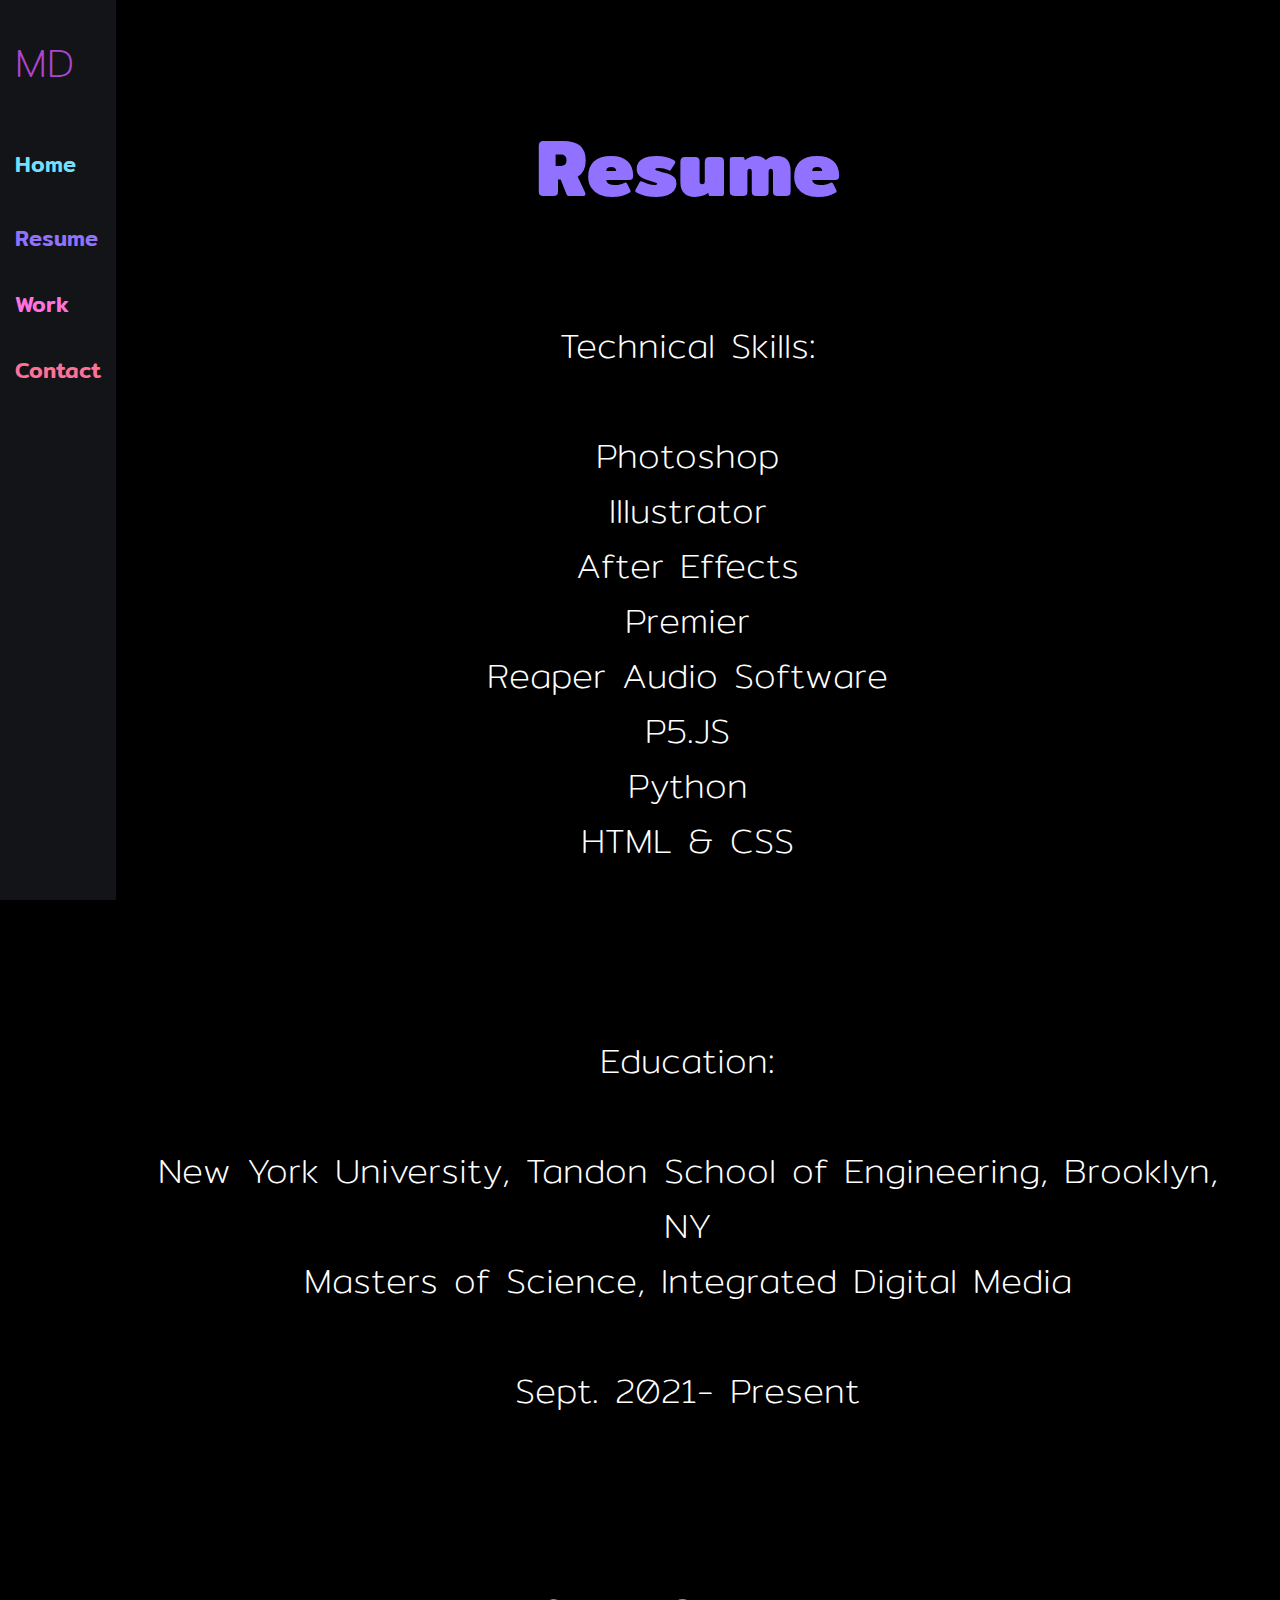
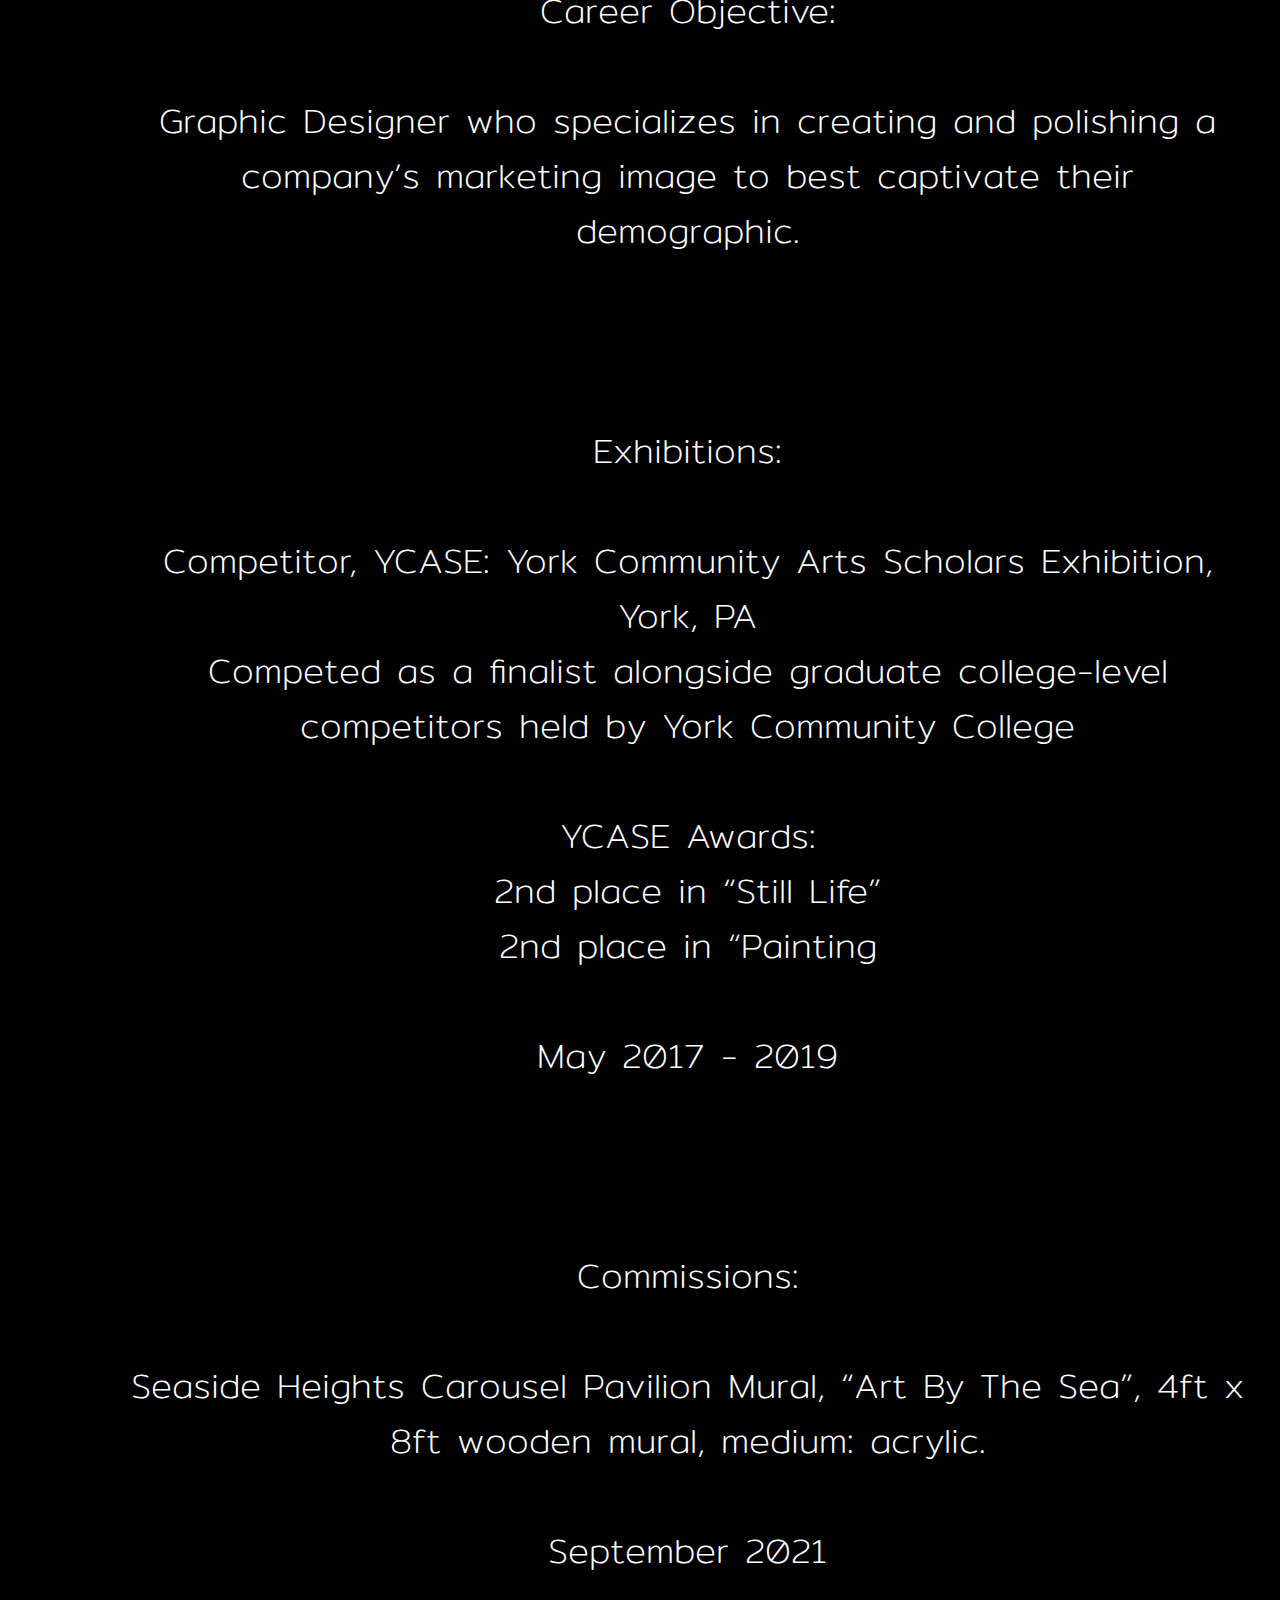
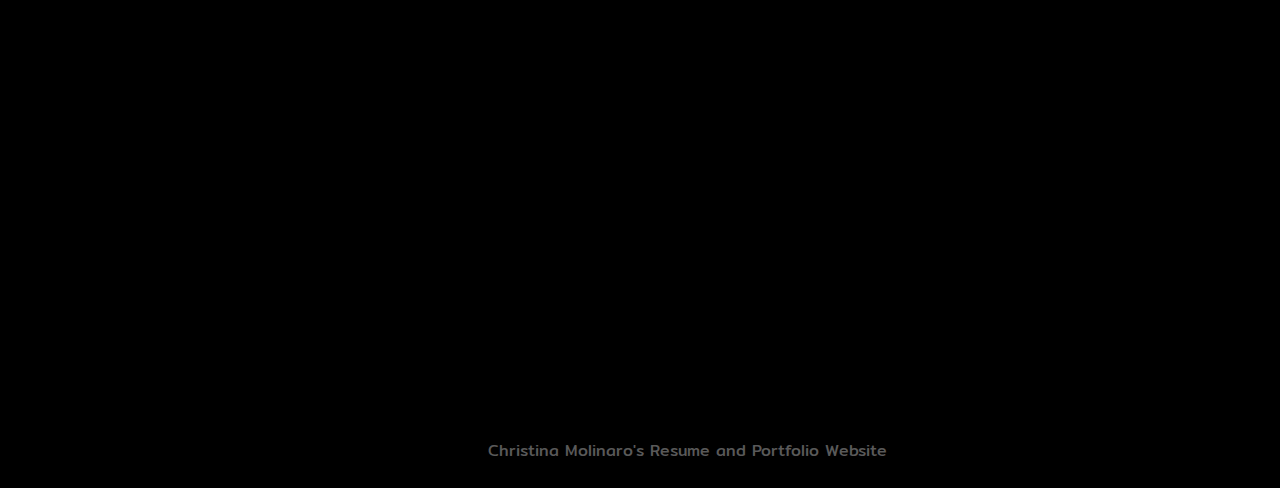
==== resume.html @ 949c89a5 "Added Initial Files" ====
<!DOCTYPE html>
<html lang="en" dir="ltr">
  <head>
    <meta charset="utf-8">
    <link rel="stylesheet" href="style.css">
    <title>Christina Molinaro</title>
  </head>
  <body>

    <div class="menu">
      <p><a class="a0">MD</p>
      <p><a class="a1" class="navLink" href="index.html">Home</a></p>
      <p><a class="a2" class="navLink" href="resume.html">Resume</a></p>
      <p><a class="a3" class="navLink" href="works.html">Work</a></p>
      <p><a class="a4" class="navLink" href="contact.html">Contact</a></p>
    </div>

    <div class="mainContainer">
        <div class="Header">
          <h1 class="headerResume">Resume</h1>
        </div>
        <div class="Text">
          <p class="paragraph">
            Technical Skills:
            <br>
            <br>
              Photoshop
              <br>
              Illustrator
              <br>
              After Effects
              <br>
              Premier
              <br>
              Reaper Audio Software
              <br>
              P5.JS
              <br>
              Python
              <br>
              HTML & CSS
  <br>
  <br>
  <br>
  <br>
            Education:
            <br>
            <br>
              New York University, Tandon School of Engineering, Brooklyn, NY
              <br>
              Masters of Science, Integrated Digital Media
              <br>
              <br>
              Sept. 2021- Present
  <br>
  <br>
  <br>
  <br>
            Career Objective:
            <br>
            <br>
              Graphic Designer who specializes in creating and polishing a company’s marketing image to best  captivate their demographic.
  <br>
  <br>
  <br>
  <br>
            Exhibitions:
            <br>
            <br>
              Competitor, YCASE: York Community Arts Scholars Exhibition, York, PA
              <br>
              Competed as a finalist alongside graduate college-level competitors held by York Community College
              <br>
              <br>
              YCASE Awards:
              <br>
                2nd place in “Still Life”
                <br>
                2nd place in “Painting
              <br>
              <br>
              May 2017 - 2019
  <br>
  <br>
  <br>
  <br>
            Commissions:
            <br>
            <br>
              Seaside Heights Carousel Pavilion Mural, “Art By The Sea”, 4ft x 8ft wooden mural, medium: acrylic.
              <br>
              <br>
              September 2021</p>
       </div>

       <br>
       <br>
       <br>
       <br>
       <br>
       <br>
       <br>
       <br>
       <br>
       <br>
       <br>
       <br>
       <br>
       <br>
       <br>
       <br>

        <div class="footer">Christina Molinaro's Resume and Portfolio Website</div>
       </div>
     </body>
   </html>
---- style.css ----
@import url('https://fonts.googleapis.com/css2?family=Mitr:wght@200;500&display=swap');

*{
  box-sizing: border-box;
}

body, html {
  margin:0;
  padding:0;
  background-color: black;
}

.menu {
  display: flex;
  flex-direction: column;
  align-items: flex-start;
  position: fixed;
  top:0px;
  height: 100%;
  background-color: #121417;
  font-family:'Mitr', sans-serif;
  font-weight: 500;
  padding: 15px;
}

.mainContainer {
  display: flex;
  flex-direction: column;
  padding-top: 50px;
  padding-left: 130px;
  padding-right: 35px;
  font-family:'Mitr', sans-serif;
}

.a0 {
  text-decoration: none;
  text-align: center;
  font-size: 40px;
  font-weight: lighter;
  color: #AE45CC;
}

a, .a1 {
  text-decoration: none;
  color: #71dfff;
  font-size: 22px;
}
a, .a1:hover {
  text-decoration: underline;
}

a, .a2 {
  text-decoration: none;
  color: #9171ff;
  font-size: 22px;
}
a, .a2:hover {
  text-decoration: underline;
}

a, .a3 {
  text-decoration: none;
  color: #ff71df;
  font-size: 22px;
}
a, .a3:hover {
  text-decoration: underline;
}

a, .a4 {
  text-decoration: none;
  color: #ff7198;
  font-size: 22px;
}
a, .a4:hover {
  text-decoration: underline;
}

.Header {
  text-align: center;
  font-size: 40px;
  font-weight: 500;
}
.headerHome {
  color: #71dfff;
}
.headerResume {
  color: #9171ff;
}
.headerWork {
  color: #ff71df;
}
.headerContact {
  color: #ff7198;
}

.content {
  display: flex;
  flex-direction: column;
}

.Images {
  text-align: center;
}
.aboutmeimage {
  width: 350px;
}
.workimage {
  width: 500px;
}

.Text {
  text-align: center;
  font-size: 35px;
  font-weight: 200;
  color: white;
}
.paragraph {
  word-wrap: break-word;
}

.footer {
  display: flex;
  height: 75px;
  color: #595959;
  justify-content: center;
  align-items: center;
}
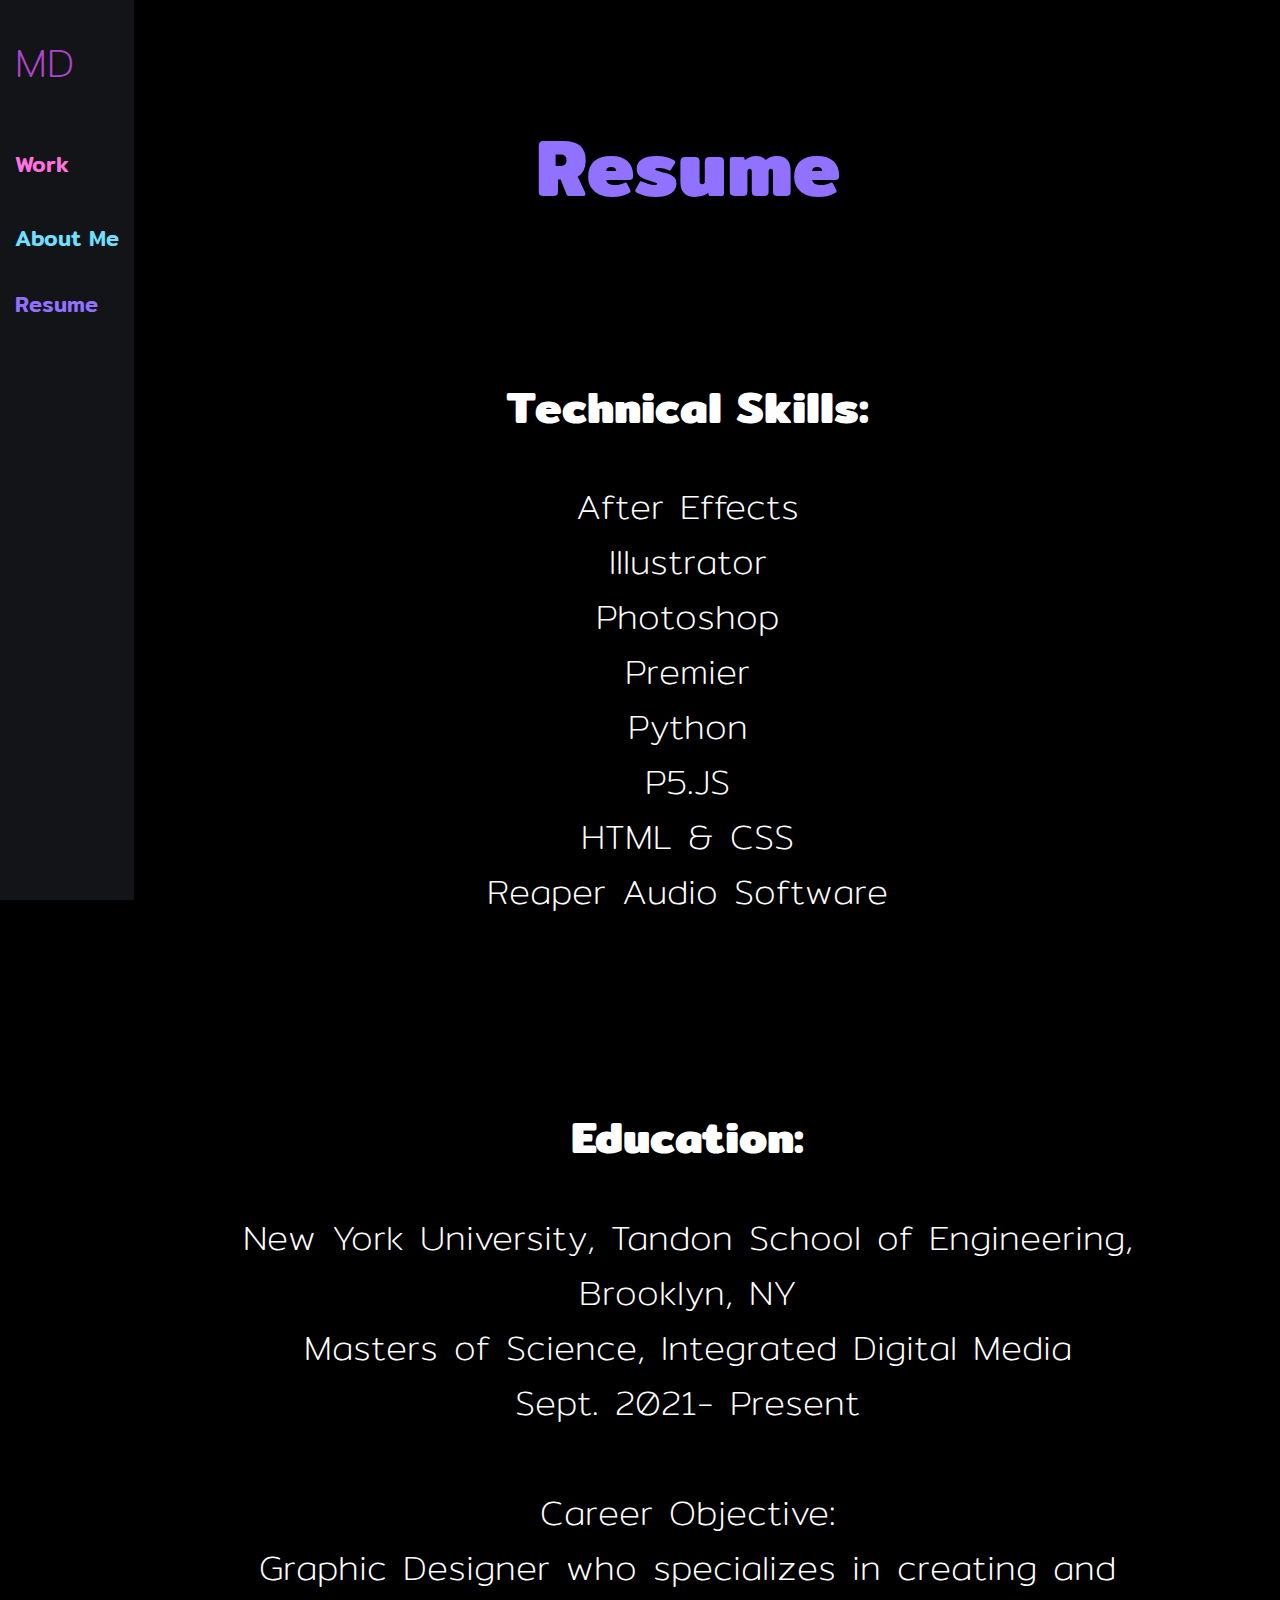
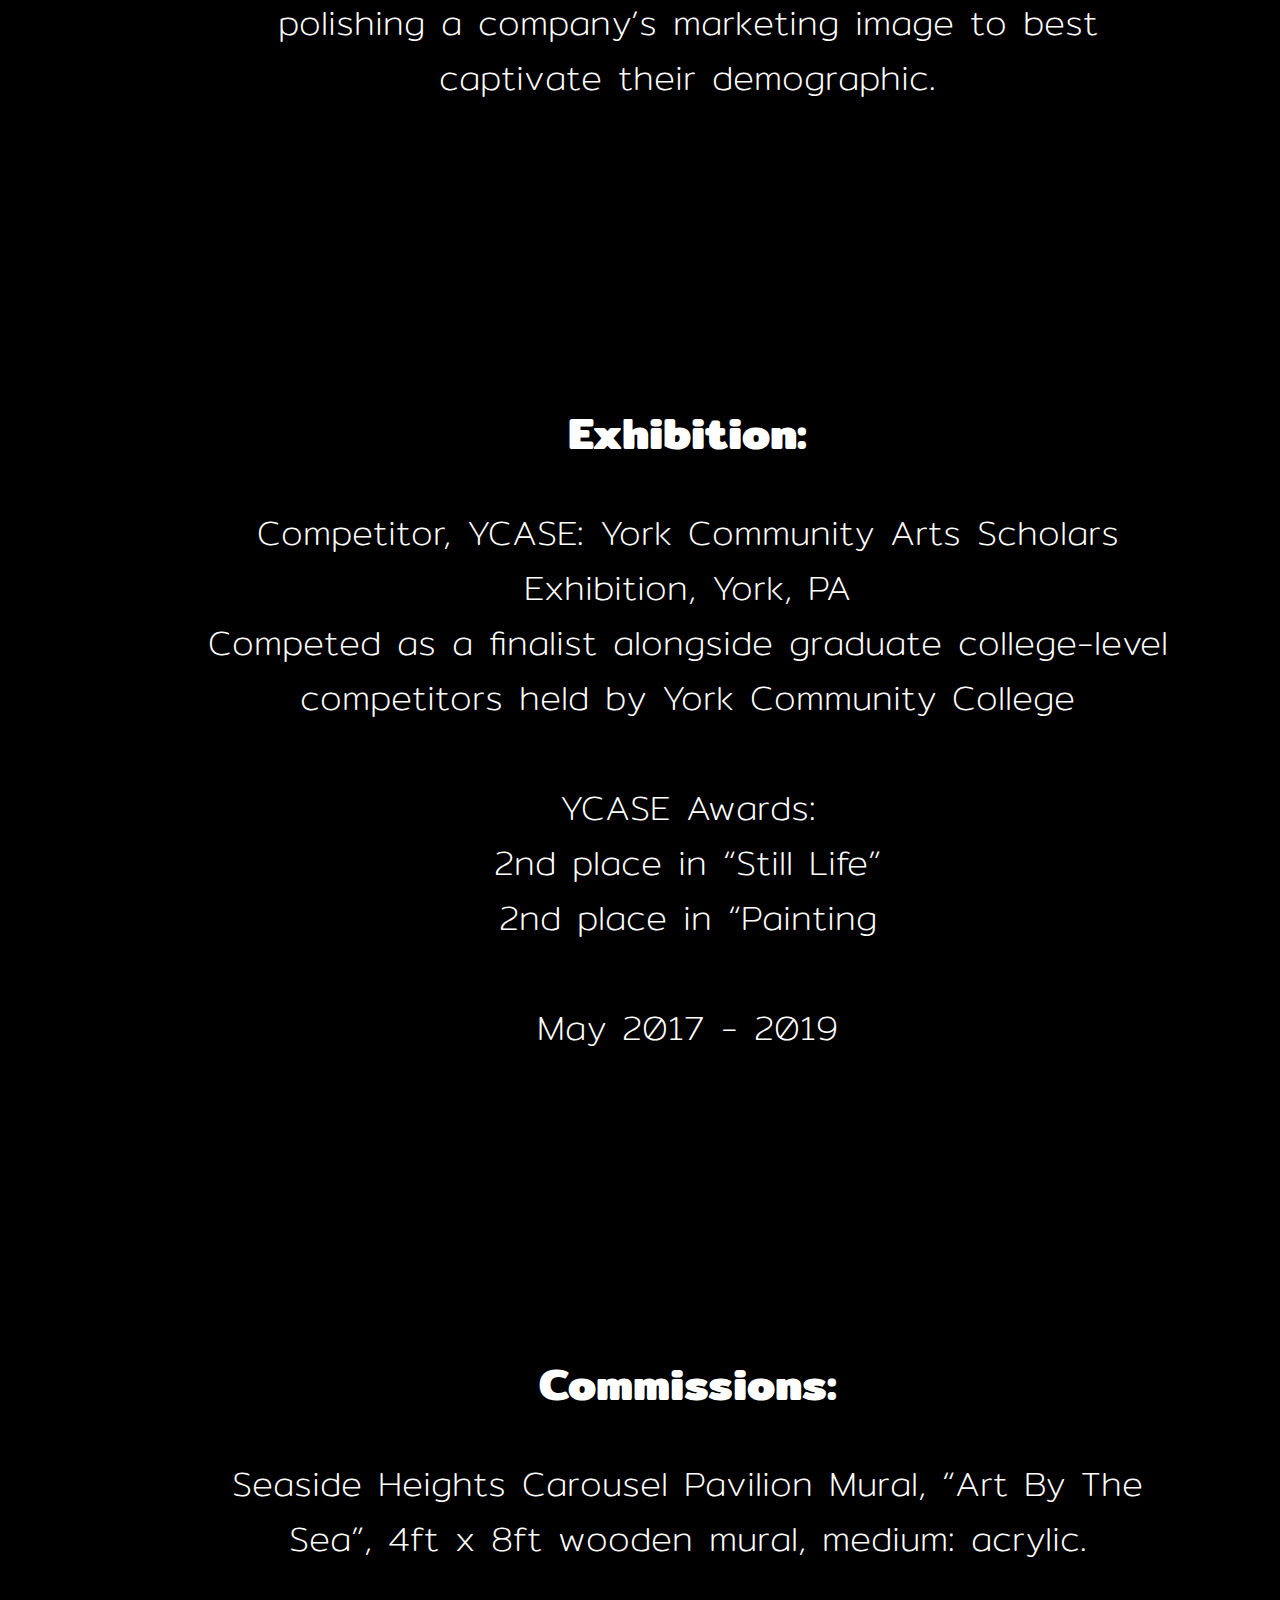
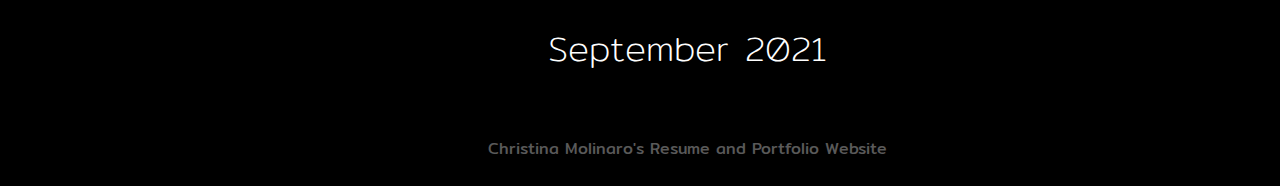
==== commit b86cfa97: "Added Initial Files" ====
--- a/resume.html
+++ b/resume.html
@@ -9,64 +9,57 @@
 
     <div class="menu">
       <p><a class="a0">MD</p>
-      <p><a class="a1" class="navLink" href="index.html">Home</a></p>
+      <p><a class="a3" class="navLink" href="index.html">Work</a></p>
+      <p><a class="a1" class="navLink" href="aboutme.html">About Me</a></p>
       <p><a class="a2" class="navLink" href="resume.html">Resume</a></p>
-      <p><a class="a3" class="navLink" href="works.html">Work</a></p>
-      <p><a class="a4" class="navLink" href="contact.html">Contact</a></p>
     </div>
 
     <div class="mainContainer">
         <div class="Header">
           <h1 class="headerResume">Resume</h1>
         </div>
+<br>
+<br>
         <div class="Text">
+          <h2 class="subheader">Technical Skills:</h2>
           <p class="paragraph">
-            Technical Skills:
-            <br>
-            <br>
-              Photoshop
+              After Effects
               <br>
               Illustrator
               <br>
-              After Effects
+              Photoshop
               <br>
               Premier
               <br>
-              Reaper Audio Software
+              Python
               <br>
               P5.JS
               <br>
-              Python
+              HTML & CSS
               <br>
-              HTML & CSS
+              Reaper Audio Software</p>
+  <br>
+  <br>
+
+          <h2 class="subheader">Education:</h2>
+          <p class="paragraph">
+              New York University, Tandon School of Engineering, Brooklyn, NY
+              <br>
+              Masters of Science, Integrated Digital Media
+              <br>
+              Sept. 2021- Present
+  <br>
+  <br>
+
+            Career Objective:
+            <br>
+              Graphic Designer who specializes in creating and polishing a company’s marketing image to best  captivate their demographic.</p>
   <br>
   <br>
   <br>
   <br>
-            Education:
-            <br>
-            <br>
-              New York University, Tandon School of Engineering, Brooklyn, NY
-              <br>
-              Masters of Science, Integrated Digital Media
-              <br>
-              <br>
-              Sept. 2021- Present
-  <br>
-  <br>
-  <br>
-  <br>
-            Career Objective:
-            <br>
-            <br>
-              Graphic Designer who specializes in creating and polishing a company’s marketing image to best  captivate their demographic.
-  <br>
-  <br>
-  <br>
-  <br>
-            Exhibitions:
-            <br>
-            <br>
+          <h2 class="subheader">Exhibition:</h2>
+          <p class="paragraph">
               Competitor, YCASE: York Community Arts Scholars Exhibition, York, PA
               <br>
               Competed as a finalist alongside graduate college-level competitors held by York Community College
@@ -79,37 +72,19 @@
                 2nd place in “Painting
               <br>
               <br>
-              May 2017 - 2019
+              May 2017 - 2019</p>
   <br>
   <br>
   <br>
   <br>
-            Commissions:
-            <br>
-            <br>
+          <h2 class="subheader">Commissions:</h2>
+          <p class="paragraph">
               Seaside Heights Carousel Pavilion Mural, “Art By The Sea”, 4ft x 8ft wooden mural, medium: acrylic.
               <br>
               <br>
               September 2021</p>
        </div>
 
-       <br>
-       <br>
-       <br>
-       <br>
-       <br>
-       <br>
-       <br>
-       <br>
-       <br>
-       <br>
-       <br>
-       <br>
-       <br>
-       <br>
-       <br>
-       <br>
-
         <div class="footer">Christina Molinaro's Resume and Portfolio Website</div>
        </div>
      </body>
--- a/style.css
+++ b/style.css
@@ -115,8 +115,13 @@
   font-weight: 200;
   color: white;
 }
+.subheader {
+  font-size: 45px;
+}
 .paragraph {
   word-wrap: break-word;
+  padding-left: 75px;
+  padding-right: 75px;
 }
 
 .footer {
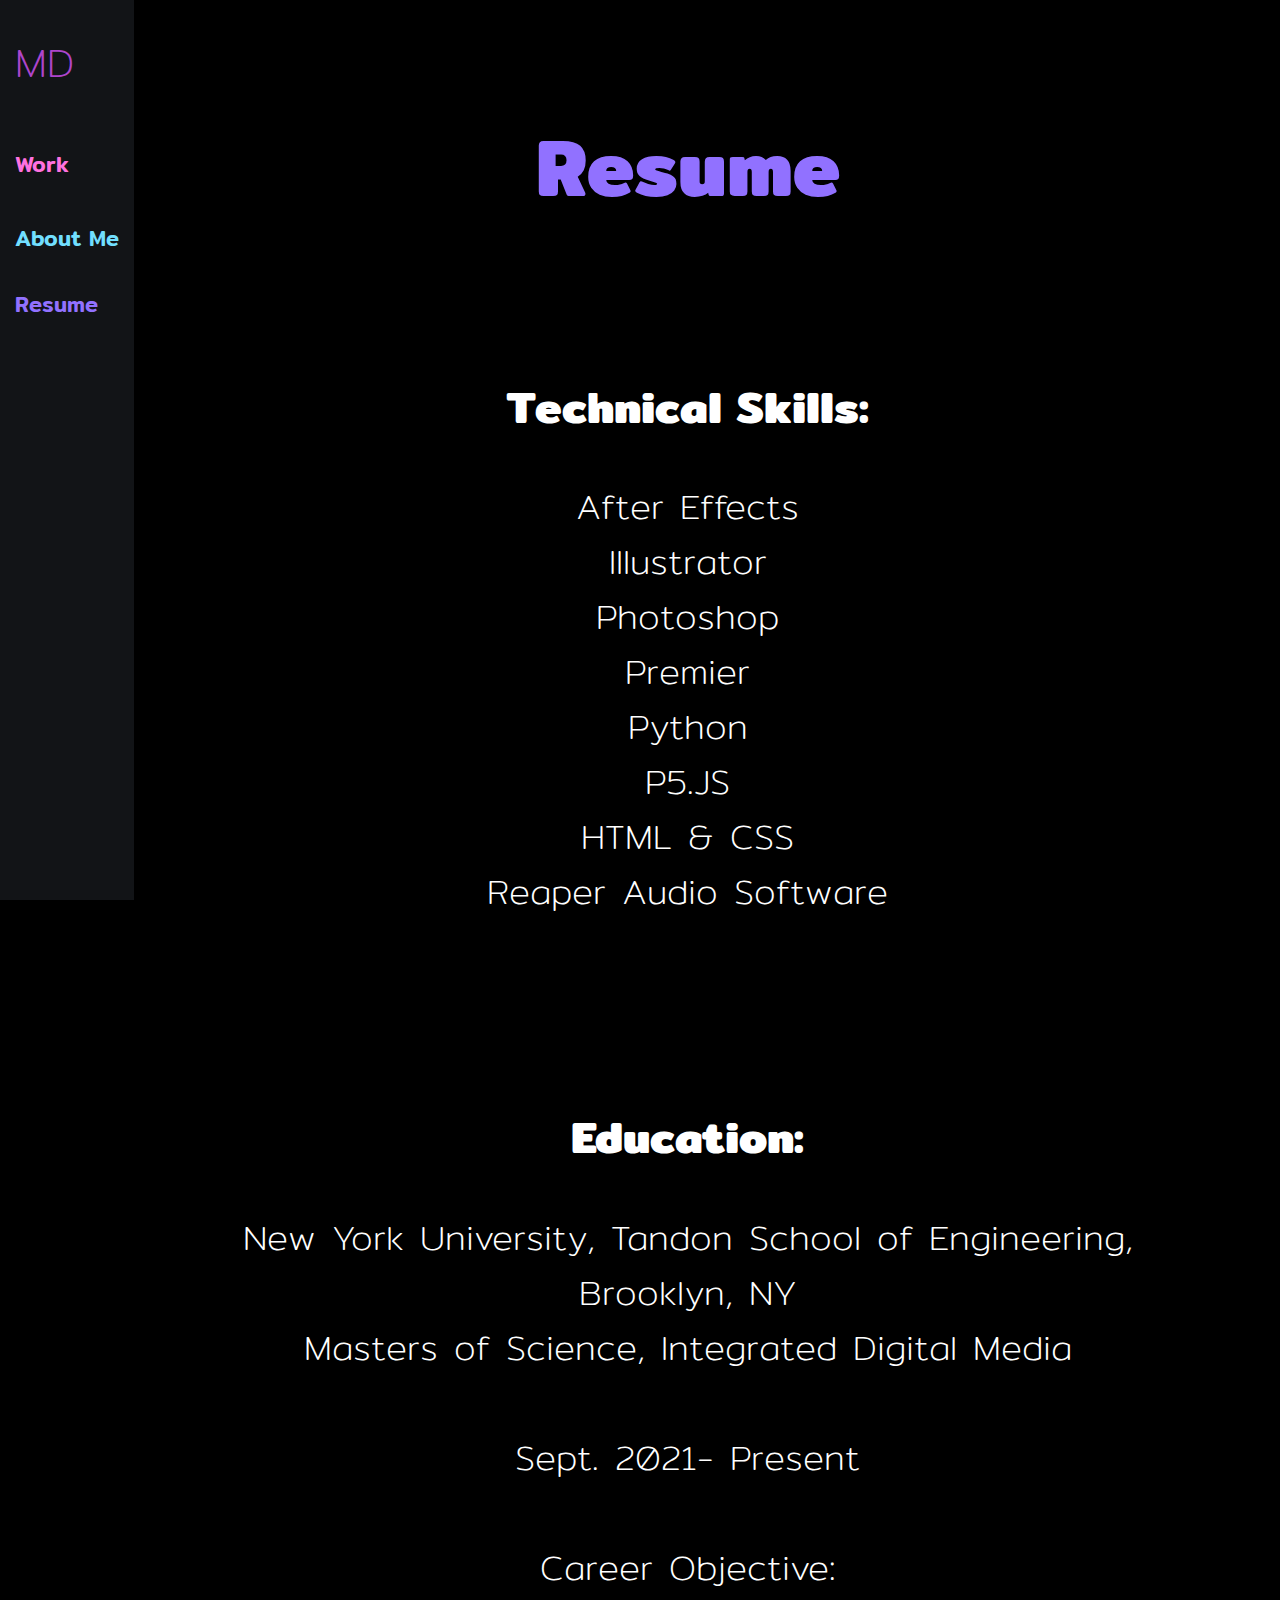
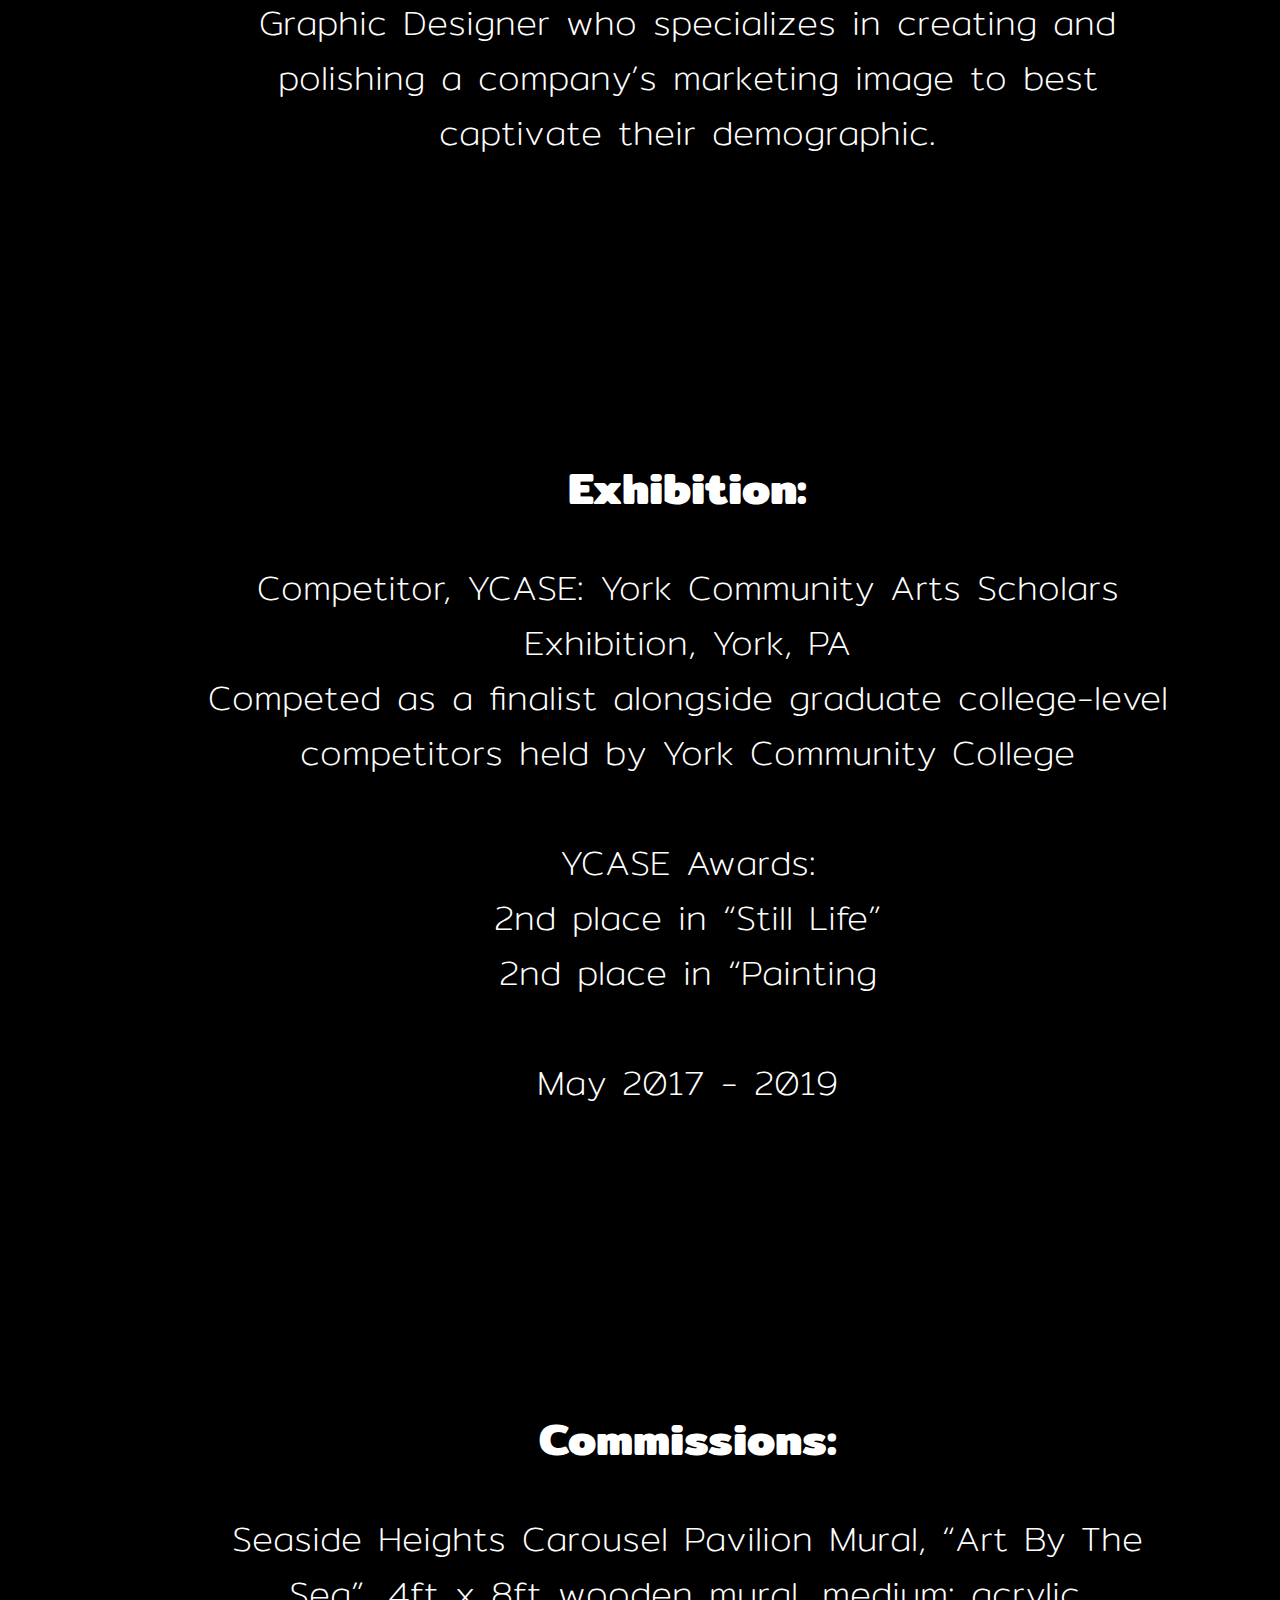
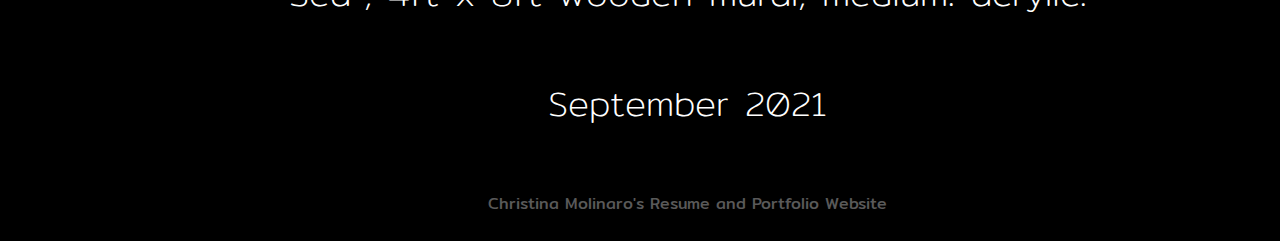
==== commit fe49c67f: "Added Initial Files" ====
--- a/resume.html
+++ b/resume.html
@@ -47,6 +47,7 @@
               <br>
               Masters of Science, Integrated Digital Media
               <br>
+              <br>
               Sept. 2021- Present
   <br>
   <br>
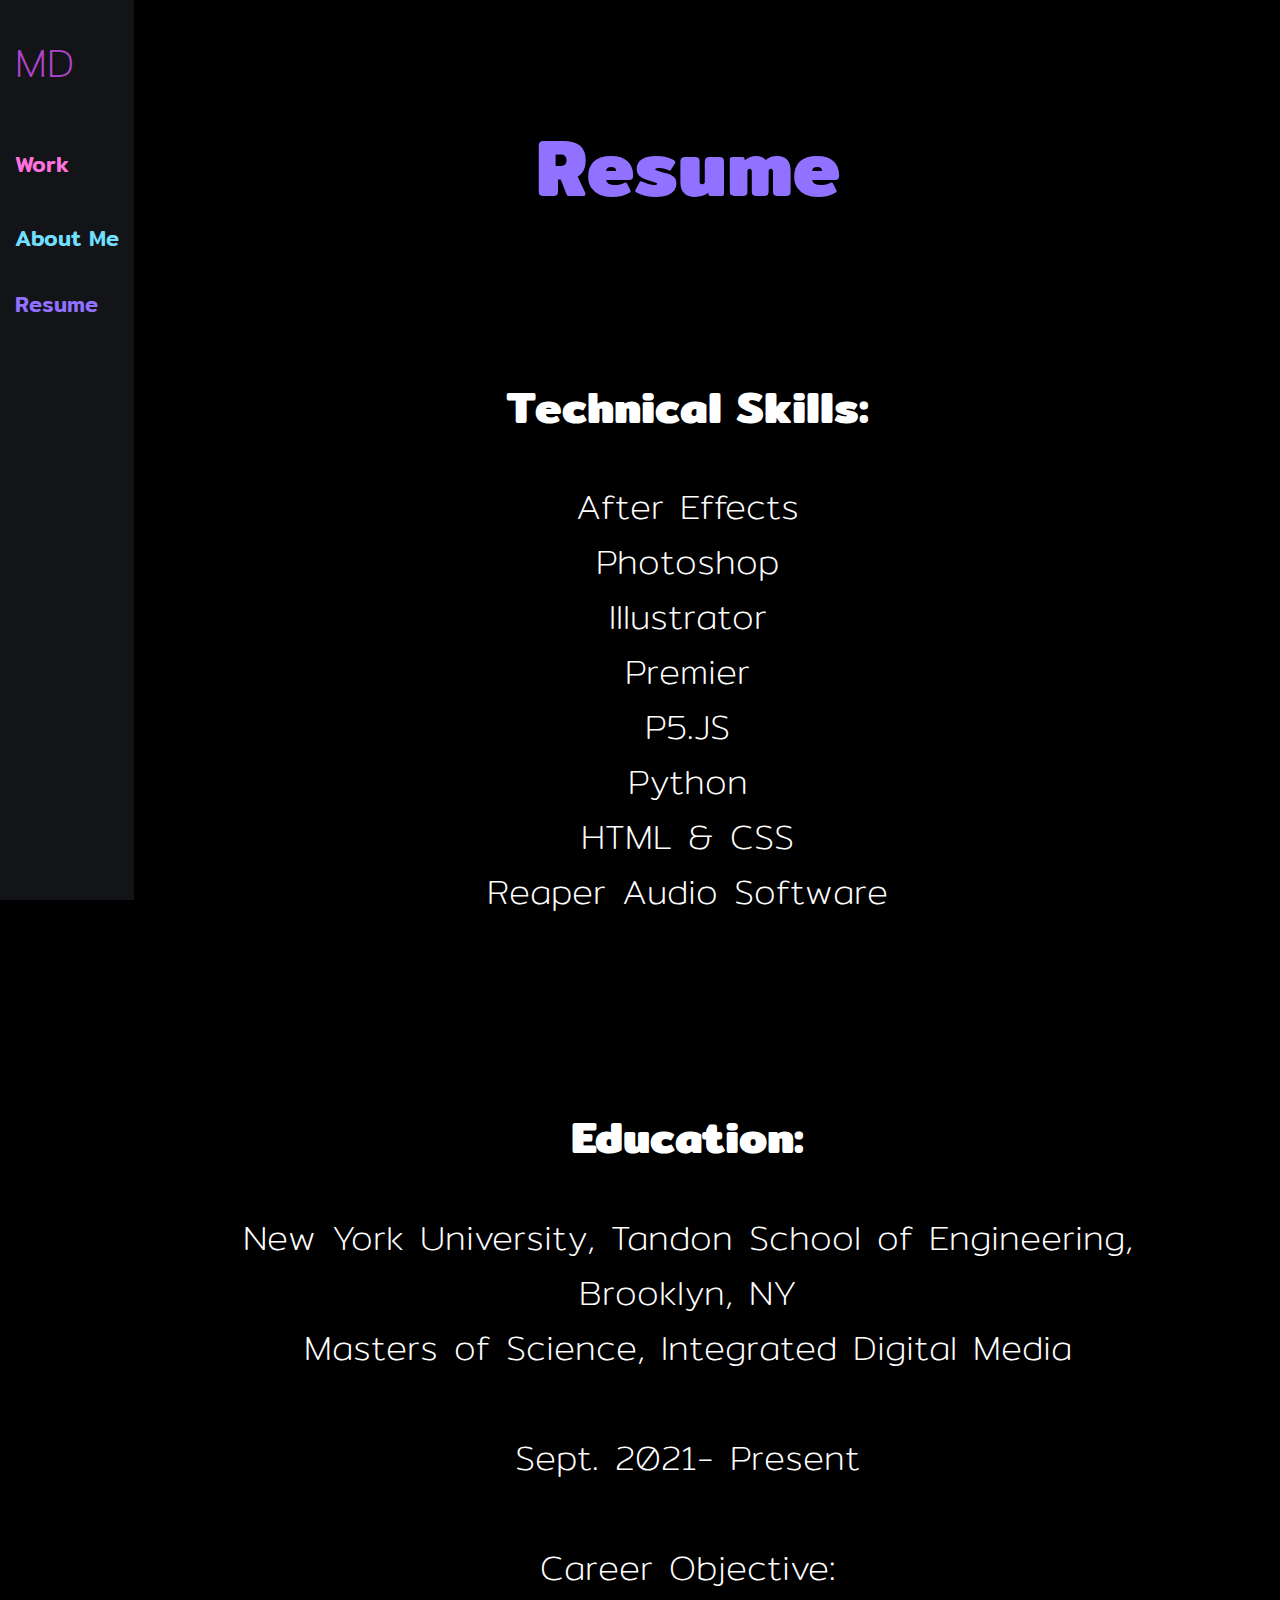
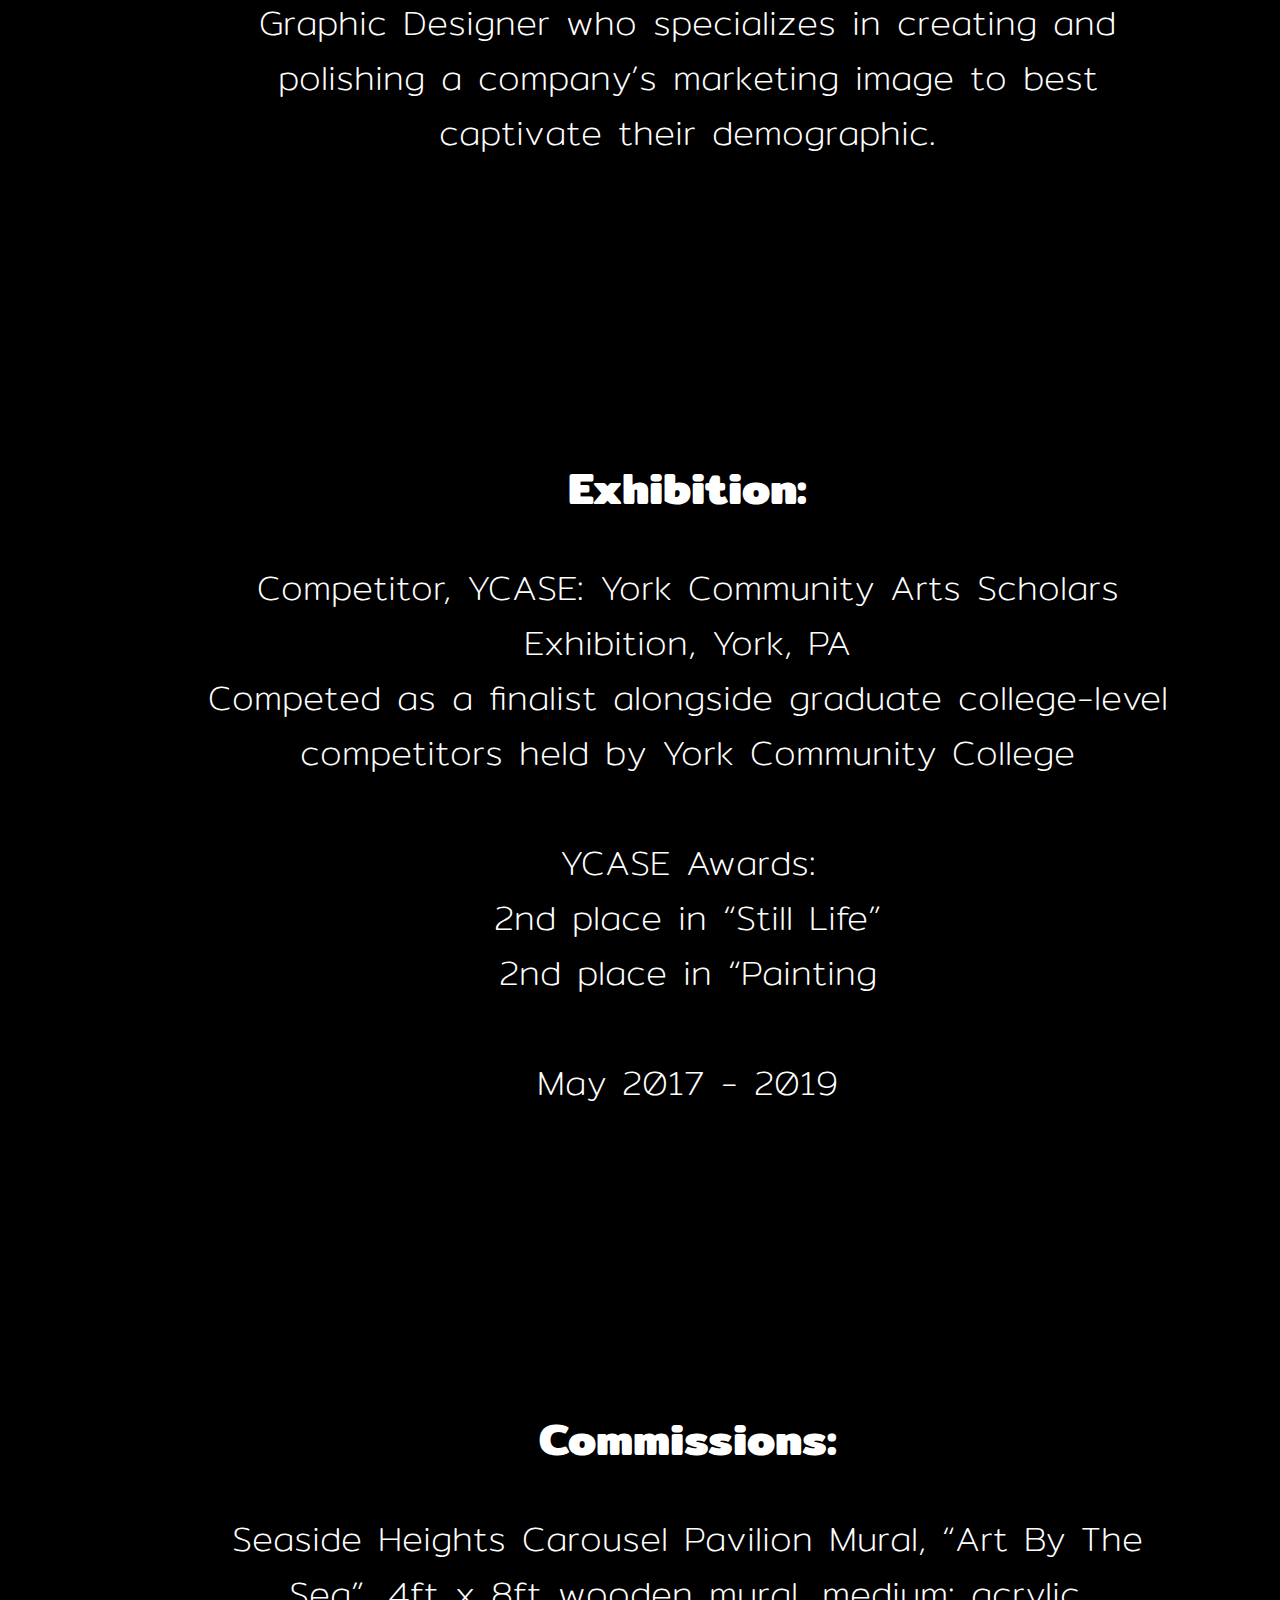
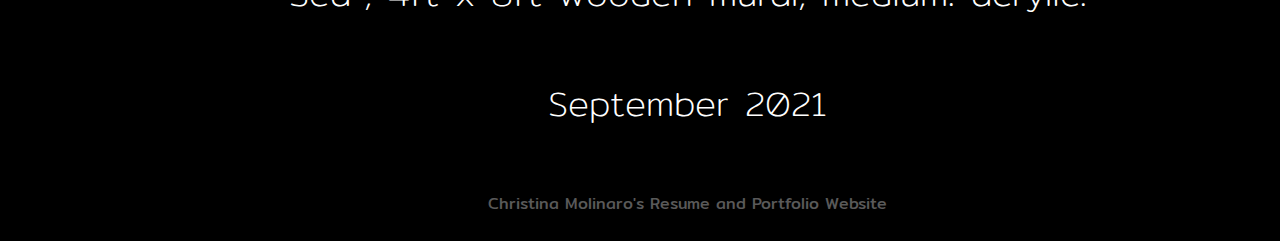
==== commit 3c5f9945: "Added Initial Files" ====
--- a/resume.html
+++ b/resume.html
@@ -25,15 +25,15 @@
           <p class="paragraph">
               After Effects
               <br>
+              Photoshop
+              <br>
               Illustrator
-              <br>
-              Photoshop
               <br>
               Premier
               <br>
+              P5.JS
+              <br>
               Python
-              <br>
-              P5.JS
               <br>
               HTML & CSS
               <br>
